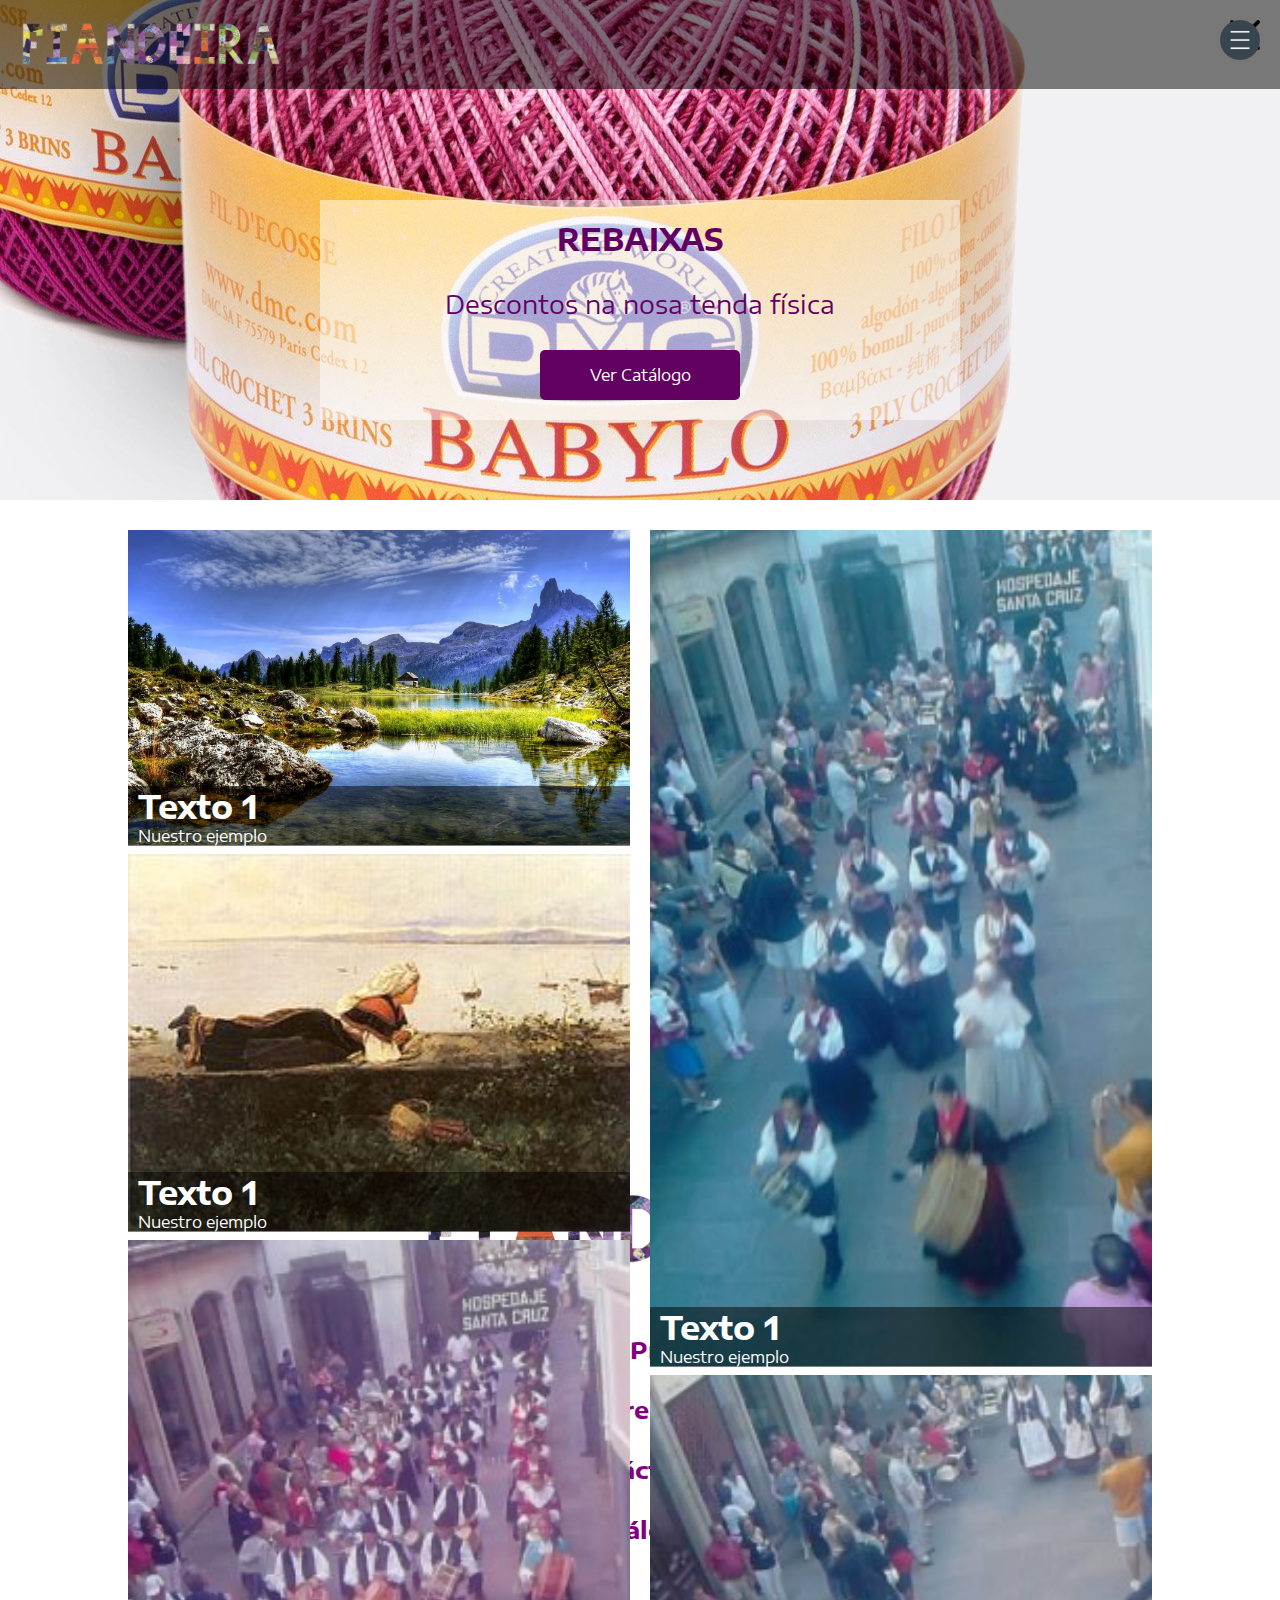
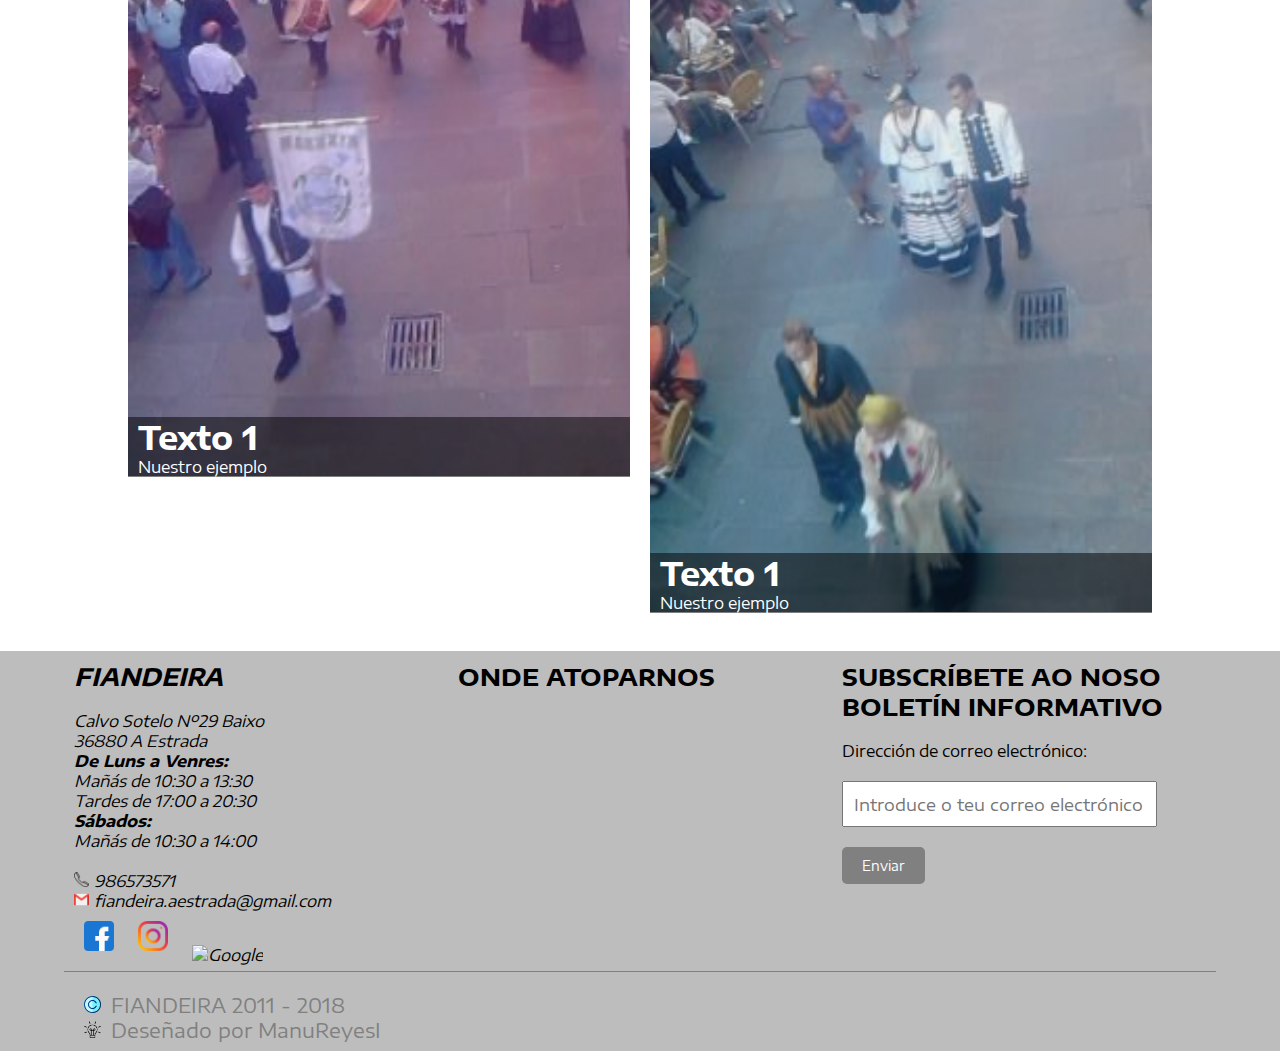
==== index.html @ 661e5580 "Pagina Index Perfecta" ====
<!DOCTYPE html>
<html lang="es">
<html>

	<head>

	 	<!-- Meta -->
		<meta name="viewport" content="width=device-width, initial-scale=1, maximum-scale=1">
		<meta http-equiv="Content-Type" content="text/html; charset=UTF-8"/>
		<meta http-equiv="Content-Language" content="es"/>
		<meta name="Distribution" content="global">
		<meta name="Keywords" content="fiandeira, a estrada, fiandeira a estrada, tenda, merceria, venta, merceria a estrada">
		<meta name="Author" content="mri, manureyesi">
		<meta name="Robots" content="index">

		<!-- Title -->
		<title>Fiandeira</title>

		<!-- Icon -->
		<link rel="icon" type="image/png" href="img/favicon/favicon.png">

		<!-- CSS -->
		<link rel="stylesheet" type="text/css" href="css/index_style.css">
		<link rel="stylesheet" type="text/css" href="css/menu_style.css">
		<link rel="stylesheet" type="text/css" href="css/footer_style.css">

		<!-- JS -->
		<script src="https://ajax.googleapis.com/ajax/libs/jquery/1.6.3/jquery.min.js"></script>
		<script type="text/javascript" src="js/menu.js"></script>


	</head>
	<body>

		<div id="contenedor">

			<header>

				<div id="menu">

					<a href="#main" title="Página Principal"><img src="img/logos/logo_fiandeira.png" class="logo"  title="Logo Fiandeira" alt="Fiandeira"></a>

					<img src="img/ico/002-menu.png" id="bars_menu" title="Abrir Menu" alt="Menu">

				</div>

			</header>

			<main id="main">

				<div id="slider">

					<div id="info_tenda">

						<h2>REBAIXAS</h2>
						<p>Descontos na nosa tenda física</p>
						<span><a href="catalogo.html" title="Ir a Catalogo">Ver Catálogo</a></span>

					</div>

				</div>

				<div id="muestra">

					<div class="flex">

						<div class="ejemplos">

							<img src="img/ejemplos/p6.jpg" alt="Ejemplo prenda 1" title="Prenda1">

							<div class="texto">
									<h1>Texto 1</h1>
									<p>Nuestro ejemplo</p>
							</div>

						</div>

						<div class="ejemplos">

							<img src="img/ejemplos/p2.jpg" alt="Ejemplo prenda 2" title="Prenda2">

							<div class="texto">
									<h1>Texto 1</h1>
									<p>Nuestro ejemplo</p>
							</div>

						</div>

						<div class="ejemplos">

							<img src="img/ejemplos/p3.jpg" alt="Ejemplo prenda 3" title="Prenda3">

							<div class="texto">
									<h1>Texto 1</h1>
									<p>Nuestro ejemplo</p>
							</div>

						</div>

					</div>

					<div class="flex">

						<div class="ejemplos">

							<img src="img/ejemplos/p4.jpg" alt="Ejemplo prenda 4" title="Prenda4">

							<div class="texto">
									<h1>Texto 1</h1>
									<p>Nuestro ejemplo</p>
							</div>

						</div>

						<div class="ejemplos">

							<img src="img/ejemplos/p5.jpg" alt="Ejemplo prenda 5" title="Prenda5">

							<div class="texto">
									<h1>Texto 1</h1>
									<p>Nuestro ejemplo</p>
							</div>

						</div>

					</div>

					<div class="flex">

						<div class="ejemplos">

							<img src="img/ejemplos/p6.jpg" alt="Ejemplo prenda 1" title="Prenda1">

							<div class="texto">
									<h1>Texto 1</h1>
									<p>Nuestro ejemplo</p>
							</div>

						</div>

						<div class="ejemplos">

							<img src="img/ejemplos/p2.jpg" alt="Ejemplo prenda 2" title="Prenda2">

							<div class="texto">
									<h1>Texto 1</h1>
									<p>Nuestro ejemplo</p>
							</div>

						</div>

						<div class="ejemplos">

							<img src="img/ejemplos/p3.jpg" alt="Ejemplo prenda 3" title="Prenda3">

							<div class="texto">
									<h1>Texto 1</h1>
									<p>Nuestro ejemplo</p>
							</div>

						</div>

					</div>

				</div>


			</main>

			<footer>

				<address id="informacion">

					<h2>FIANDEIRA</h2>
					<p>Calvo Sotelo Nº29 Baixo</p>
					<p>36880 A Estrada</p>
					<p class="negrita">De Luns a Venres:</p>
					<p>Mañás de 10:30 a 13:30</p>
					<p>Tardes de 17:00 a 20:30</p>
					<p class="negrita">Sábados:</p>
					<p>Mañás de 10:30 a 14:00</p>
					<br>
					<span><p class="tel"><img src="img/ico/001-phone-call.png" alt="Telefono" title="Icono Telefono"><a href="tel:986573571" title="Número de Telefono">986573571</a></p></span>
					<span><img src="img/ico/gmail.png" alt="Gmail" title="Icono Gmail"><a class="email" href="mailto:fiandeira.aestrada@gmail.com" title="Correo Fiandeira">fiandeira.aestrada@gmail.com</a></span><br>
					<span><a class="facebook" href="https://www.facebook.com/fiandeira.aestrada" title="Fiandeira en Facebook" target="_blank"><img src="img/ico/facebook.png" alt="Facebook"></a></span>
					<span><a class="instagram" href="#" title="Fiandeira en Instagram" target="_blank"><img src="img/ico/instagram.png" alt="Instagram"></a></span>
					<span><a class="google" href="https://plus.google.com/101238279539845660240" title="Fiandeira en Google" target="_blank"><img src="img/ico/Google.png" alt="Google"></a></span>

				</address>

				<div id="estamos">

					<h2>ONDE ATOPARNOS</h2>

					<nav>

						<iframe title="Mapa FIANDEIRA" src="https://www.google.com/maps/embed?pb=!1m18!1m12!1m3!1d2932.651096567478!2d-8.490637384288991!3d42.689932522197545!2m3!1f0!2f0!3f0!3m2!1i1024!2i768!4f13.1!3m3!1m2!1s0xd2f081ea222084d%3A0xf1bd3b9552ac5d0f!2sFIANDEIRA!5e0!3m2!1sgl!2ses!4v1517560617683" width="100%" height="200px" frameborder="0" style="border:0" allowfullscreen></iframe>

					</nav>

				</div>

				<div id="newsletter">

					<h2>SUBSCRÍBETE AO NOSO BOLETÍN INFORMATIVO</h2>

					<form method="POST" action="php/newsleter.php">

						<label for="email">Dirección de correo electrónico:</label><br>
						<input type="email" name="email" id="email" placeholder="Introduce o teu correo electrónico" required="required"><br>

						<button type="submit" name="enviar">Enviar</button>

					</form>

				</div>

				<span id="copy">
					<img src="img/ico/copyright.png" alt="Copyright"><a href="http://www.fiandeira.es">FIANDEIRA 2011 - 2018</a><br />
					<img src="img/ico/idea.png" alt="Idea"><a>Deseñado por ManuReyesI</a>
				</span>

			</footer>

		</div>

		<div id="menu_oculto">

			<img  id="cerrar_menu" src="img/ico/close.png" title="Cerrar Menu" alt="Cerrar">

			<h1><a href="index.html" title="Volver"><img src="img/logos/logo_fiandeira.png" title="Logo Fiandeira" alt="Fiandeira"></a></h1>

			<h2><a href="index.html" title="Páxina Principal da Web">Páxina Principal</a></h2>
			<h2><a href="sobre_nos.html" title="Páxina Sobre Nós">Sobre Nós</a></h2>
			<h2><a href="contacto.html" title="Páxina Contáctanos">Contáctanos</a></h2>
			<h2><a href="catalogo.html" title="Páxina Catálogo">Catálogo</a></h2>

		</div>

	</body>
</html>
---- css/index_style.css ----
#contenedor_oculto{
	display: none;
}
#contenedor{
	width: 100%;
	height: 100%;
}
div#slider{
	background-image: url(../img/fondos/fondo_index_hilos.png);
	background-repeat: no-repeat;
	background-position: left center;
	height: 500px;
	width: 100%;
}
main{
	width: 100%;
	background-color: white;
}

/************ banner *****************/

div#info_tenda{
	padding: 20px;
	text-align: center;
	z-index: 50;
	position: relative;
	display: block;
	width: 600px;
	margin: auto auto;
	top: 40%;
	background: rgba(255,255,255,0.5);
}

div#info_tenda h2{
	font-size: 30px;
	padding-bottom: 30px;
	color: #620062;
	font-weight: bold;
}
div#info_tenda p{
	font-size: 25px;
	color: #620062;
}
div#info_tenda span{
	margin: 0 auto;
	margin-top: 30px;
	background-color: #620062;
	border-radius: 5px;
	display: block;
	width: 200px;
	height: 50px;
}
div#info_tenda span:hover{
	transform: scale(1.2,1.2) rotate(7deg);
	-moz-transform: scale(1.2,1.2) rotate(7deg);
	-webkit-transform: scale(1.2,1.2) rotate(7deg);
	-o-transform: scale(1.2,1.2) rotate(7deg);
	transition: all 1s;

}
div#info_tenda span a{
	padding-top: 15px;
	color: white;
	text-decoration: none;
	display: block;
	width: 100%;
	height: 100%;
}

@media screen and (max-width: 700px){

	div#info_tenda{
		width: 80%;
		top: 20%;
	}

}

/* Muestra */
div#muestra{
	width: 80%;
	margin: 30px auto;
}
/* Ejemplos */
div.ejemplos{
	width: 100%;
	height: auto;
	position: relative;
	margin-bottom: 5px;
}
div.ejemplos img{
	width: 100%;
}
div.ejemplos img:hover{
    filter: grayscale(100%);
	-webkit-filter: grayscale(100%);
}

/* Texto */
div.ejemplos div.texto{
	background-color: rgba(0,0,0,.5);
	color: white;
	width: 100%;
	position: absolute;
	bottom: 3px;
}
div.ejemplos div.texto h1{
	margin-left: 10px;
}
div.ejemplos div.texto p{
	margin-left: 10px;
}
/* Ocultar flex */
div#muestra .flex:nth-child(3){
	display: none;
}
/* Muestras en grid */
@media screen and (min-width: 800px){

	div#muestra{
		padding: 0;
		display: flex;
		flex-wrap: wrap;
		align-self: stretch;
	}
	div#muestra .flex{
		display: flex;
		flex-direction: column;
		width: 49%;
		align-self: stretch;
	}
	div#muestra .flex:nth-child(1){
		margin-right: 2%;
	}

}
@media screen and (min-width: 1300px){

	div#muestra .flex:nth-child(3){
		display: block;
	}
	div#muestra .flex{
		width: 32%;
	}
	div#muestra .flex:nth-child(1), div#muestra .flex:nth-child(2){
		margin-right: 1%;
	}
}
---- css/menu_style.css ----
@import url('https://fonts.googleapis.com/css?family=Encode+Sans+Expanded');

*{
	margin: 0;
	padding: 0;
	font-family: 'Encode Sans Expanded', sans-serif;
}
html{
	width: 100%;
	height: 100%;
}
body{
	width: 100%;
	height: 100%;
}
#contenedor{
	width: 100%;
	height: 100%;
}
header{
	width: 100%;
}
#menu img{
	width: 300px;
}

/* Menu Index */
#menu{
	background: rgba(0,0,0,0.5);
	width: 100%;
	position: fixed;
	z-index: 100;

}
#menu img#bars_menu{
	width: 40px;
	float: right;
	margin: 20px 20px 0 0;
	margin-bottom: 10px;
}
img#bars_menu:hover{
	-webkit-transform: rotateX(27deg);
	transform: rotateX(27deg);
	-webkit-animation: one 2s infinite;
	animation: one 2s infinite;
	-webkit-animation-direction: alternate;
	animation-direction: alternate;
}
img.logo{
	animation-name: deslizaFoto;
	animation-duration: 2s;
}

@keyframes deslizaFoto {
  0% {
    width: 0%;
  }

  100% {
    width: 300px;
  }
}

/****************** Menu En otra página **************/
/* Menu oculto */
#menu_oculto{
	display: none;
}
/* Ver menu */
#ver_menu{
	background-color: white;
	text-align: center;
	display: flex;
	justify-content: center;
	align-content: center;
	flex-direction: column;
	height: 100%;
}
#ver_menu img{
	width: 500px;
}
#ver_menu a{
	text-decoration: none;
	color: purple;
}
#ver_menu a:hover{
	color: grey;
}
#ver_menu h2{
	margin-top: 30px;
}
img#cerrar_menu{
	position: absolute;
	top: 20px;
	right: 20px;
	width: 30px;
}

img#cerrar_menu:hover{
	-webkit-transform: rotateX(40deg);
	transform: rotateX(40deg);
	-webkit-animation: one 2s infinite;
	animation: one 2s infinite;
	-webkit-animation-direction: alternate;
	animation-direction: alternate;
}

@media screen and (max-width: 600px){

	#ver_menu img{
		width: 70%;
	}
	img#cerrar_menu{
		position: absolute;
		top: 20px;
		right: 20px;
		width: 30px;
	}
	#menu img.logo{
		padding-top: 10px;
		width: 200px;
	}
	@keyframes deslizaFoto {
	  0% {
	    width: 0%;
	  }

	  100% {
	    width: 200px;
	  }
	}

}
---- css/footer_style.css ----
/* FOOTER */
footer{
	padding: 0 5% 0 5%;
	width: 90%;
	display: grid;
	grid-template-columns: 1fr 1fr 1fr;
	grid-template-rows: 320px 80px;
	background-color: #BDBDBD;
}
footer h2{
	padding-bottom: 20px;
}
address#informacion{
	grid-column-start: 1;
	grid-column-end: 2;
	grid-row-start: 1;
	grid-row-end: 2;
	margin: 10px;
}
address#informacion a{
	color: black;
	text-decoration: none;
}
address#informacion .negrita{
	font-weight: bold;
}
/* icos */
address#informacion img{
	width: 15px;
	padding-right: 5px;
}
address#informacion a img{
	width: 30px;
	padding: 10px;
}
div#estamos{
	grid-column-start: 2;
	grid-column-end: 3;
	grid-row-start: 1;
	grid-row-end: 2;
	margin: 10px;
}
div#newsletter{
	grid-column-start: 3;
	grid-column-end: 4;
	grid-row-start: 1;
	grid-row-end: 2;
	margin: 10px;
}
/* Copy */
span#copy{
	height: 25px;
	padding: 20px 0 20px 20px;
	border-top: 1px solid grey;
	grid-column-start: 1;
	grid-column-end: 4;
	grid-row-start: 2;
	grid-row-end: 3;
}
span#copy a{
	color: grey;
	text-decoration: none;
	font-size: 20px;
	width: 100px;
}
span#copy img{
	padding-right: 10px;
	width: 17px;
}


/* newsletter */
div#newsletter form button{
	margin-top: 20px;
	color: white;
	border-radius: 5px;
	background-color: grey;
	border: 0;
	padding: 10px 20px;
}
div#newsletter form input{
	margin-top: 20px;
	padding: 10px;
	font-size: 17px;
	width: 80%;
}


@media screen and (max-width: 1000px){

	footer{
		display: grid;
		grid-template-columns: 1fr;
		grid-template-rows: 300px 300px 150px 200px;
		padding-bottom: 20px;
	}

	address#informacion{
		grid-column-start: 1;
		grid-column-end: 2;
		grid-row-start: 1;
		grid-row-end: 2;
	}
	div#estamos{
		grid-column-start: 1;
		grid-column-end: 2;
		grid-row-start: 2;
		grid-row-end: 3;
	}
	div#newsletter{
		grid-column-start: 1;
		grid-column-end: 2;
		grid-row-start: 3;
		grid-row-end: 4;
	}
	span#copy{
		grid-column-start: 1;
		grid-column-end: 2;
		grid-row-start: 5;
		grid-row-end: 6;
	}

}
@media screen and (max-width: 350px){
	span#copy a{
		font-size: 15px;
	}
	address#informacion span a{
		font-size: 15px;
	}

}
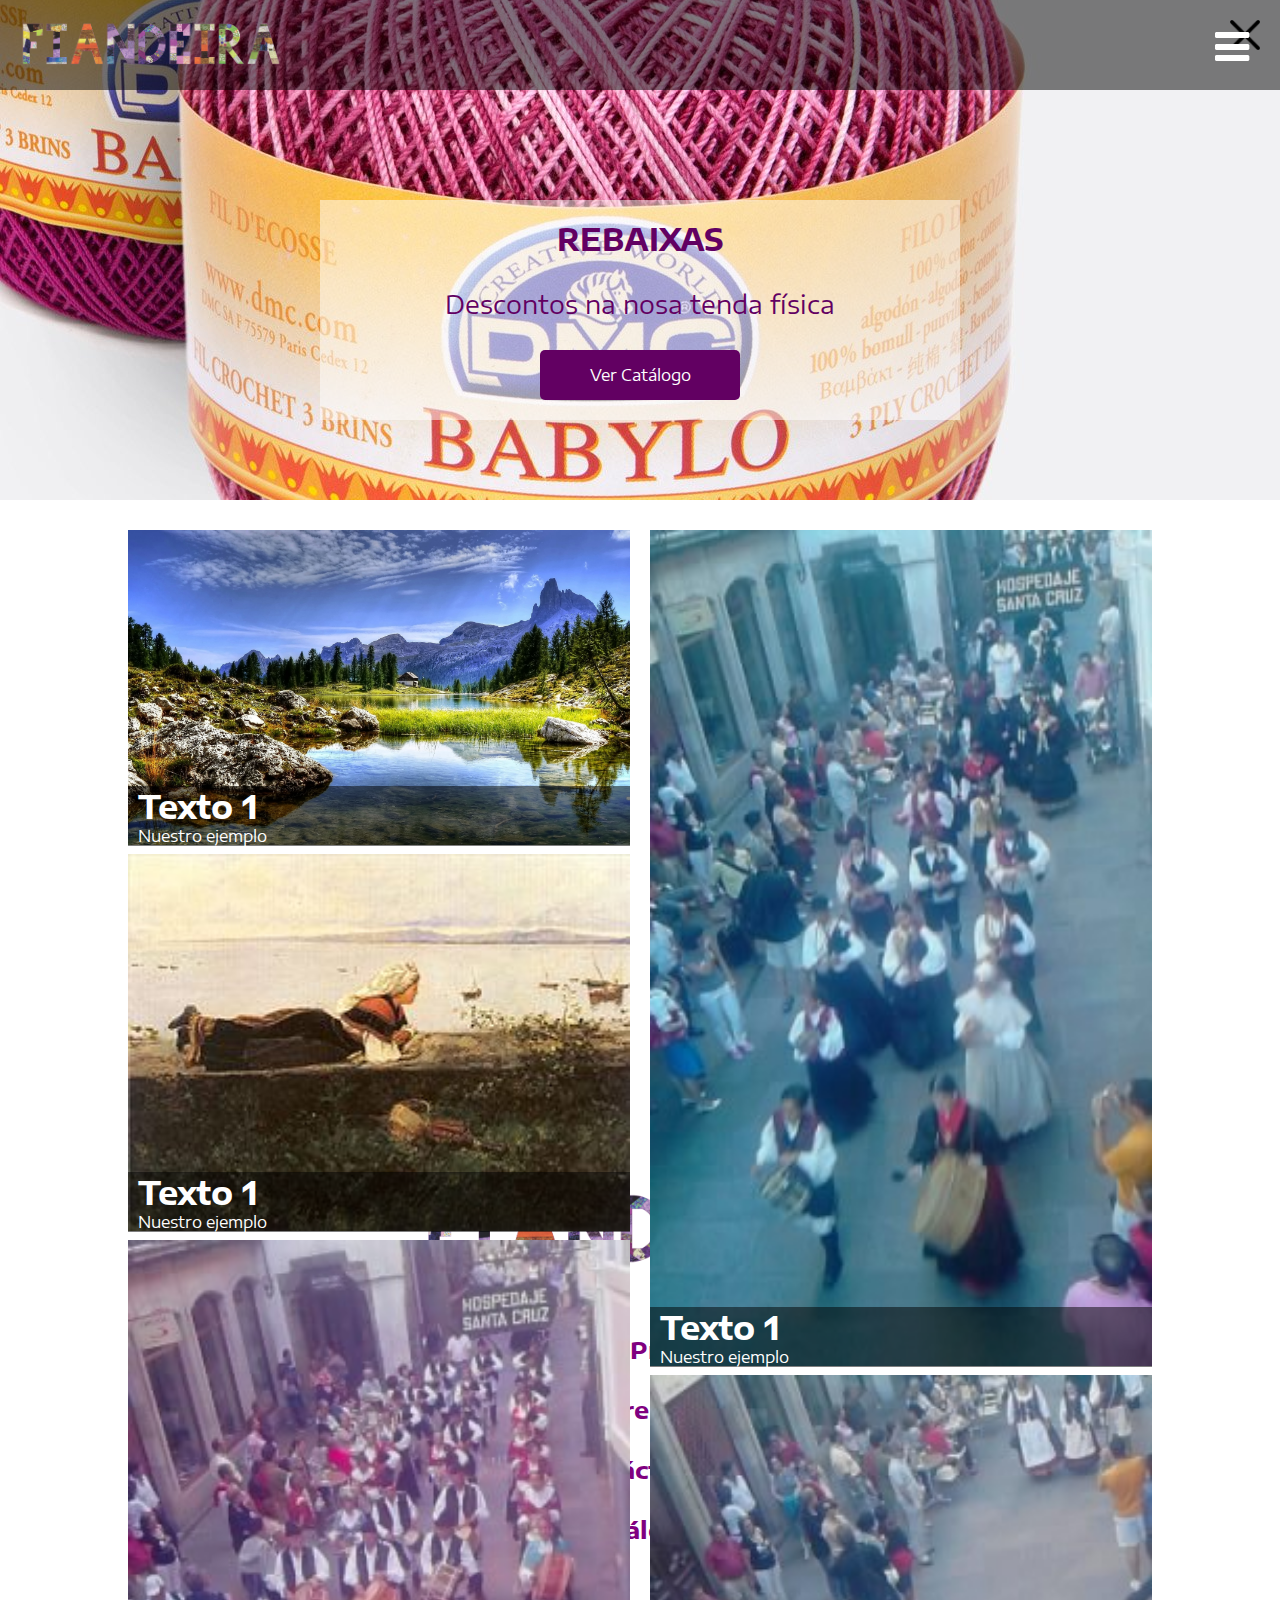
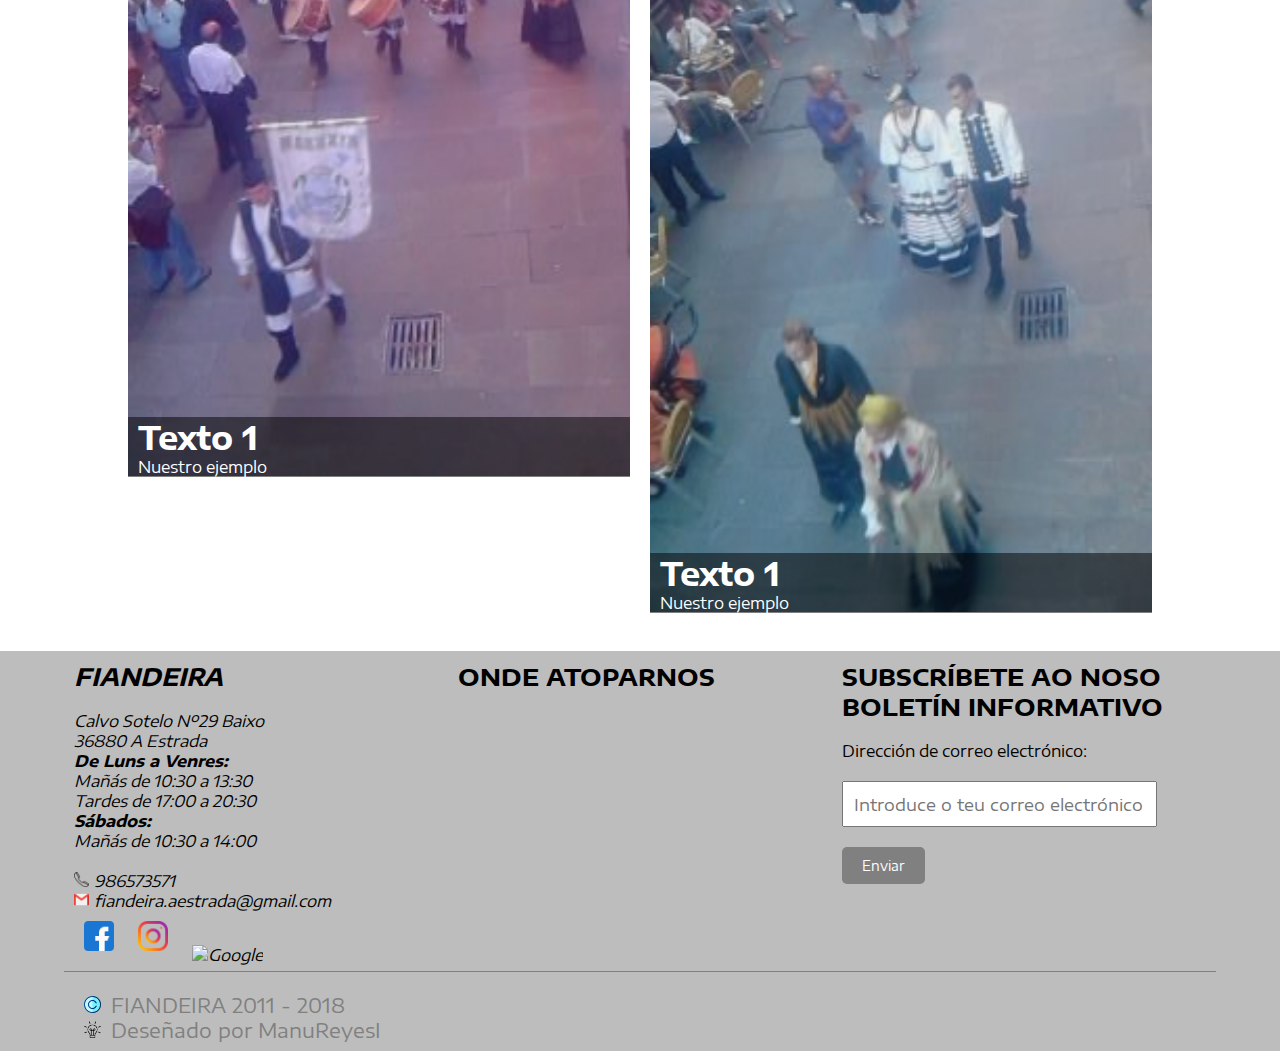
==== commit ff116791: "Menu Completo" ====
--- a/index.html
+++ b/index.html
@@ -21,6 +21,7 @@
 
 		<!-- CSS -->
 		<link rel="stylesheet" type="text/css" href="css/index_style.css">
+		<link rel="stylesheet" type="text/css" href="css/fontello.css">
 		<link rel="stylesheet" type="text/css" href="css/menu_style.css">
 		<link rel="stylesheet" type="text/css" href="css/footer_style.css">
 
@@ -40,7 +41,7 @@
 
 					<a href="#main" title="Página Principal"><img src="img/logos/logo_fiandeira.png" class="logo"  title="Logo Fiandeira" alt="Fiandeira"></a>
 
-					<img src="img/ico/002-menu.png" id="bars_menu" title="Abrir Menu" alt="Menu">
+					<span class="icon-menu" id="bars_menu"></span>
 
 				</div>
 
--- a/css/index_style.css
+++ b/css/index_style.css
@@ -51,10 +51,10 @@
 	height: 50px;
 }
 div#info_tenda span:hover{
-	transform: scale(1.2,1.2) rotate(7deg);
-	-moz-transform: scale(1.2,1.2) rotate(7deg);
-	-webkit-transform: scale(1.2,1.2) rotate(7deg);
-	-o-transform: scale(1.2,1.2) rotate(7deg);
+	transform: scale(1.2,1.2) rotate(-5deg);
+	-moz-transform: scale(1.2,1.2) rotate(-5deg);
+	-webkit-transform: scale(1.2,1.2) rotate(-5deg);
+	-o-transform: scale(1.2,1.2) rotate(-5deg);
 	transition: all 1s;
 
 }
--- a/css/fontello.css
+++ b/css/fontello.css
@@ -0,0 +1,59 @@
+@font-face {
+  font-family: 'fontello';
+  src: url('../font/fontello.eot?25047639');
+  src: url('../font/fontello.eot?25047639#iefix') format('embedded-opentype'),
+       url('../font/fontello.woff2?25047639') format('woff2'),
+       url('../font/fontello.woff?25047639') format('woff'),
+       url('../font/fontello.ttf?25047639') format('truetype'),
+       url('../font/fontello.svg?25047639#fontello') format('svg');
+  font-weight: normal;
+  font-style: normal;
+}
+/* Chrome hack: SVG is rendered more smooth in Windozze. 100% magic, uncomment if you need it. */
+/* Note, that will break hinting! In other OS-es font will be not as sharp as it could be */
+/*
+@media screen and (-webkit-min-device-pixel-ratio:0) {
+  @font-face {
+    font-family: 'fontello';
+    src: url('../font/fontello.svg?25047639#fontello') format('svg');
+  }
+}
+*/
+ 
+ [class^="icon-"]:before, [class*=" icon-"]:before {
+  font-family: "fontello";
+  font-style: normal;
+  font-weight: normal;
+  speak: none;
+ 
+  display: inline-block;
+  text-decoration: inherit;
+  width: 1em;
+  margin-right: .2em;
+  text-align: center;
+  /* opacity: .8; */
+ 
+  /* For safety - reset parent styles, that can break glyph codes*/
+  font-variant: normal;
+  text-transform: none;
+ 
+  /* fix buttons height, for twitter bootstrap */
+  line-height: 1em;
+ 
+  /* Animation center compensation - margins should be symmetric */
+  /* remove if not needed */
+  margin-left: .2em;
+ 
+  /* you can be more comfortable with increased icons size */
+  /* font-size: 120%; */
+ 
+  /* Font smoothing. That was taken from TWBS */
+  -webkit-font-smoothing: antialiased;
+  -moz-osx-font-smoothing: grayscale;
+ 
+  /* Uncomment for 3D effect */
+  /* text-shadow: 1px 1px 1px rgba(127, 127, 127, 0.3); */
+}
+ 
+.icon-down-open:before { content: '\e800'; } /* '' */
+.icon-menu:before { content: '\f0c9'; } /* '' */--- a/css/menu_style.css
+++ b/css/menu_style.css
@@ -30,15 +30,17 @@
 	width: 100%;
 	position: fixed;
 	z-index: 100;
-
+	height: 90px;
 }
-#menu img#bars_menu{
-	width: 40px;
+#menu #bars_menu{
 	float: right;
+	font-size: 40px;
+    cursor: pointer;
 	margin: 20px 20px 0 0;
 	margin-bottom: 10px;
+	color: white;
 }
-img#bars_menu:hover{
+#bars_menu:hover{
 	-webkit-transform: rotateX(27deg);
 	transform: rotateX(27deg);
 	-webkit-animation: one 2s infinite;
@@ -91,9 +93,12 @@
 }
 img#cerrar_menu{
 	position: absolute;
-	top: 20px;
-	right: 20px;
+	top: 0;
+	right: 0;
 	width: 30px;
+	cursor: pointer;
+	margin: 20px 20px 0 0;
+	margin-bottom: 10px;
 }
 
 img#cerrar_menu:hover{
--- a/css/footer_style.css
+++ b/css/footer_style.css
@@ -121,12 +121,12 @@
 	}
 
 }
-@media screen and (max-width: 350px){
+@media screen and (max-width: 370px){
 	span#copy a{
 		font-size: 15px;
 	}
 	address#informacion span a{
-		font-size: 15px;
+		font-size: 12px;
 	}
 
 }
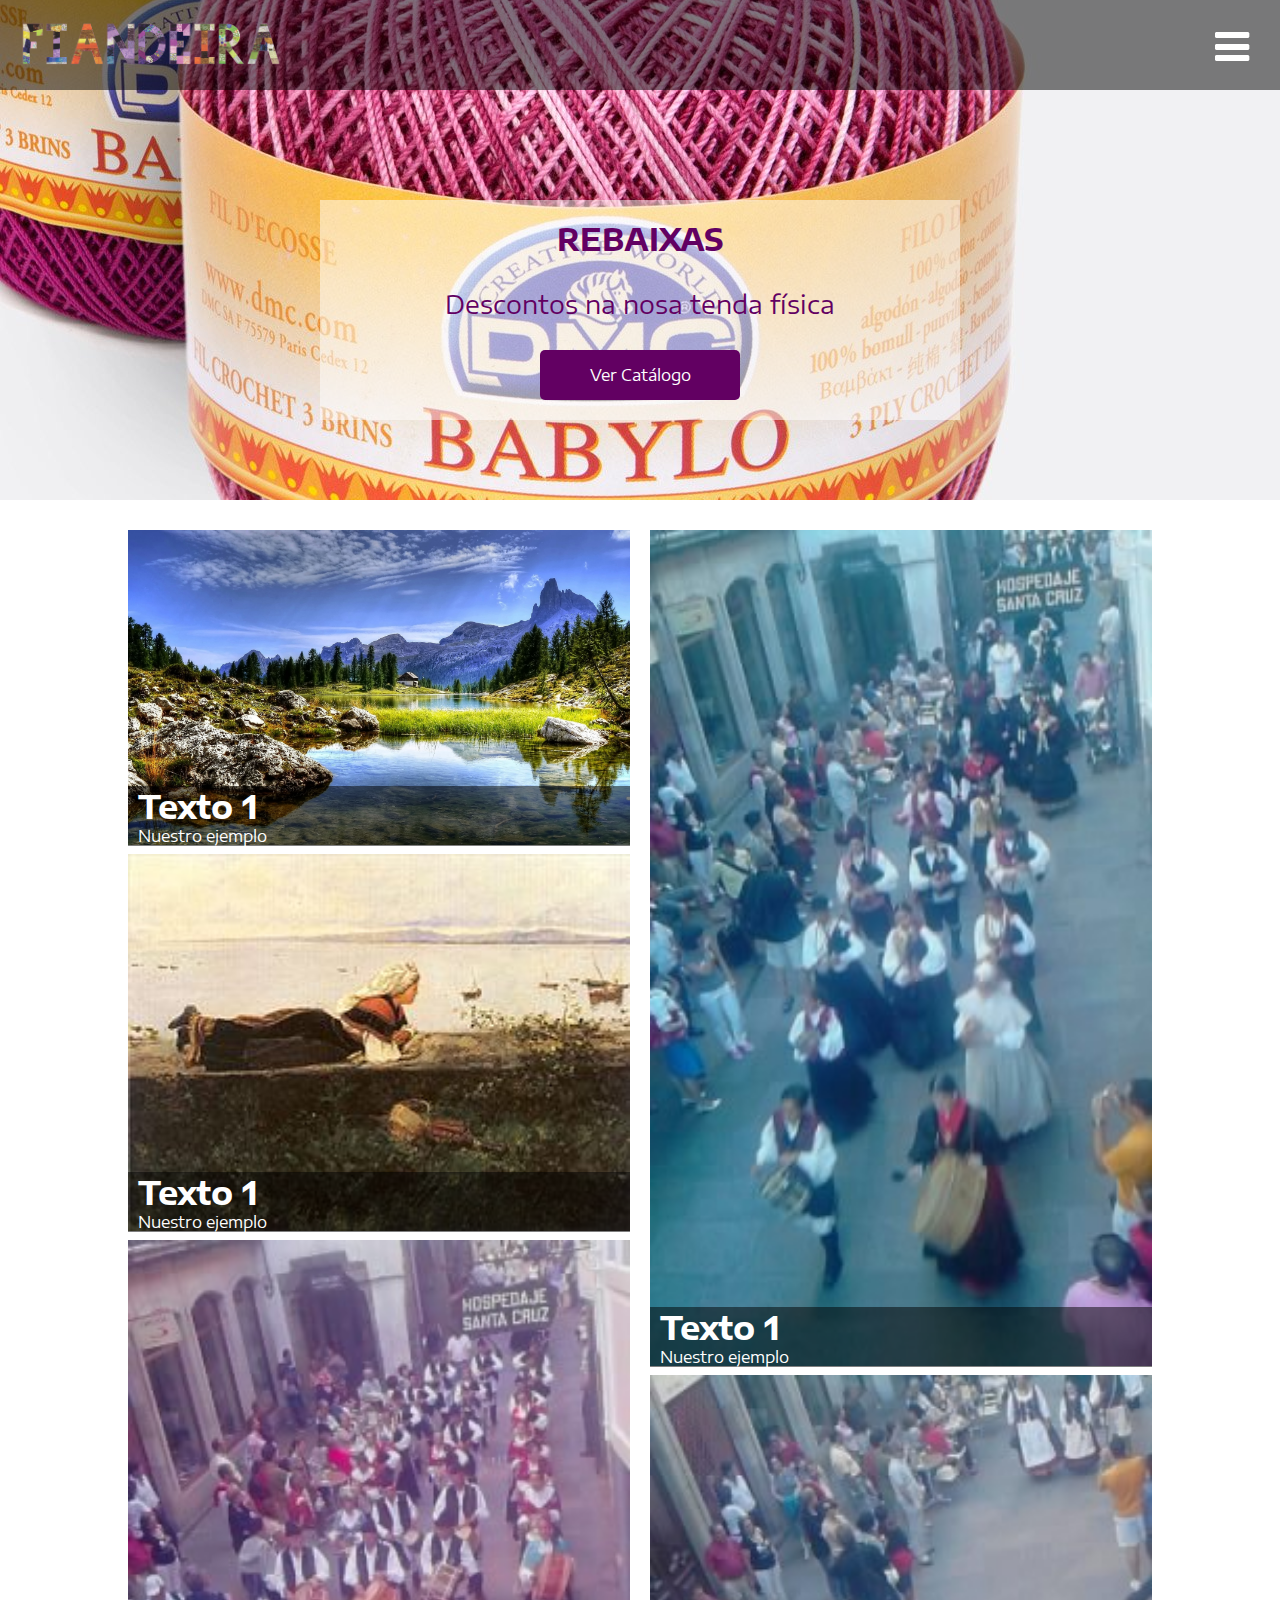
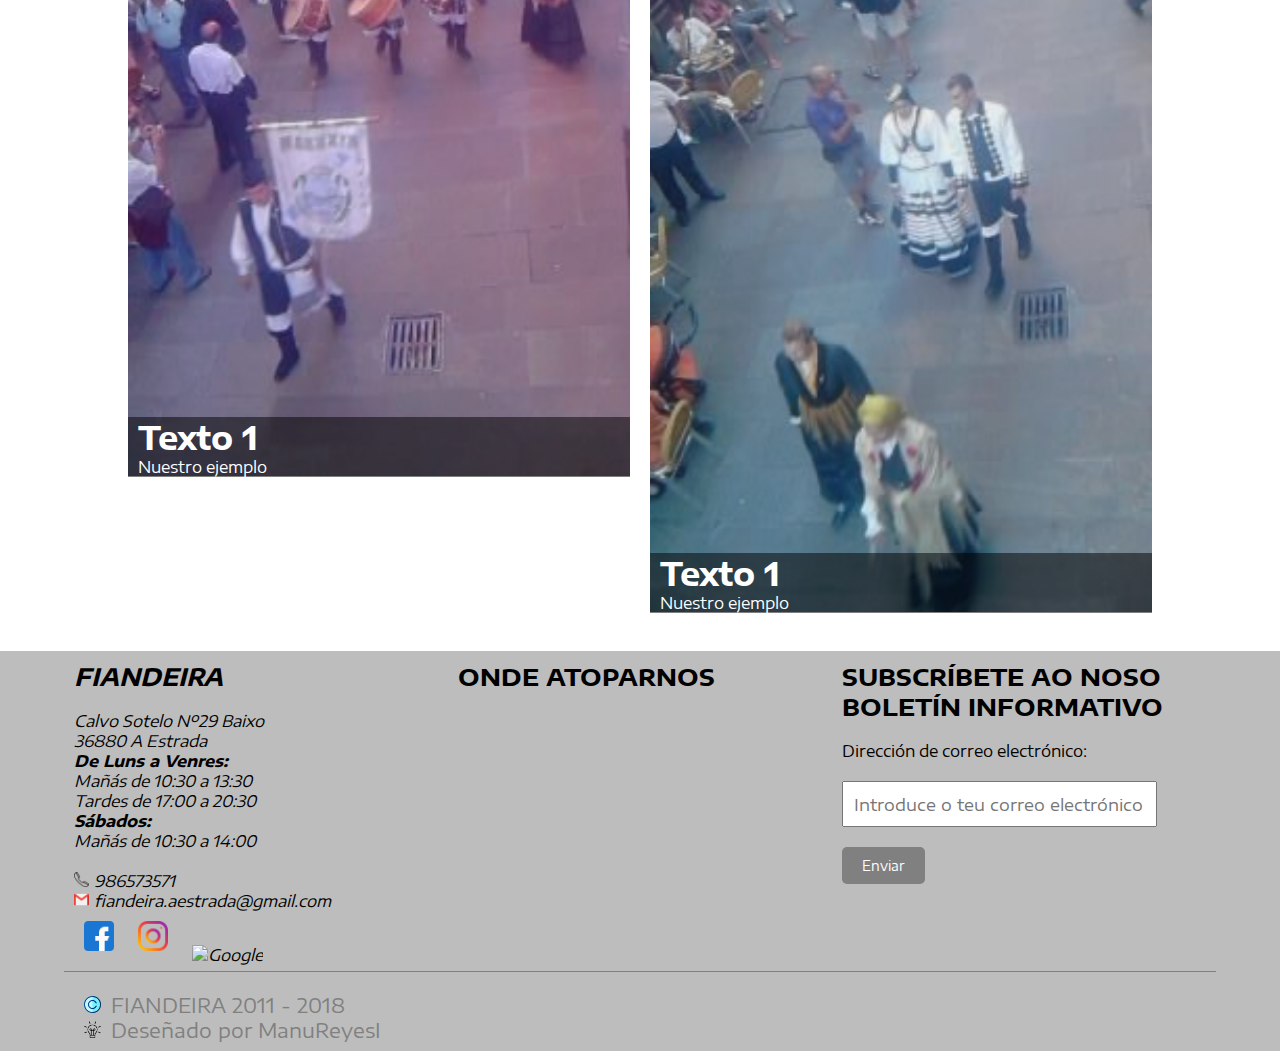
==== commit d26a6939: "Preparando Menu" ====
--- a/index.html
+++ b/index.html
@@ -26,7 +26,7 @@
 		<link rel="stylesheet" type="text/css" href="css/footer_style.css">
 
 		<!-- JS -->
-		<script src="https://ajax.googleapis.com/ajax/libs/jquery/1.6.3/jquery.min.js"></script>
+		<script type="text/javascript" src="js/jquery-3.3.1.min.js"></script>
 		<script type="text/javascript" src="js/menu.js"></script>
 
 
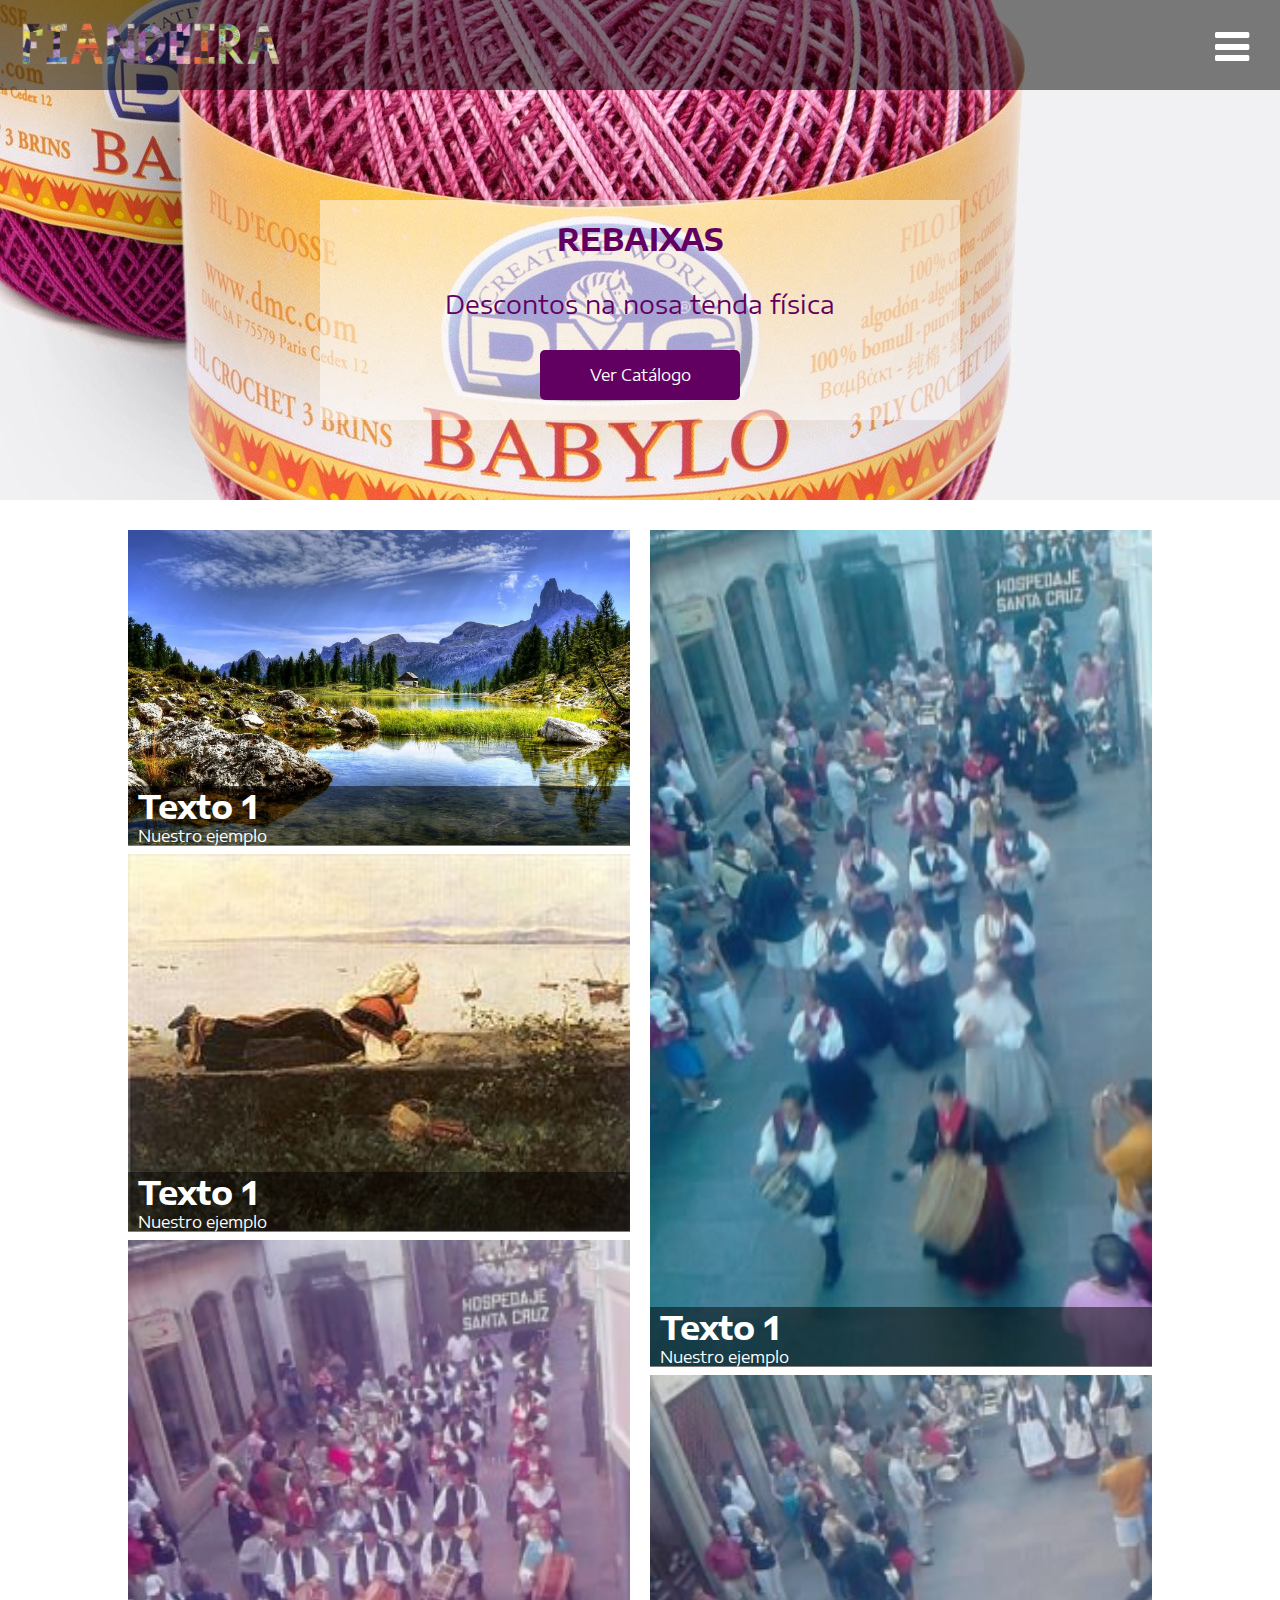
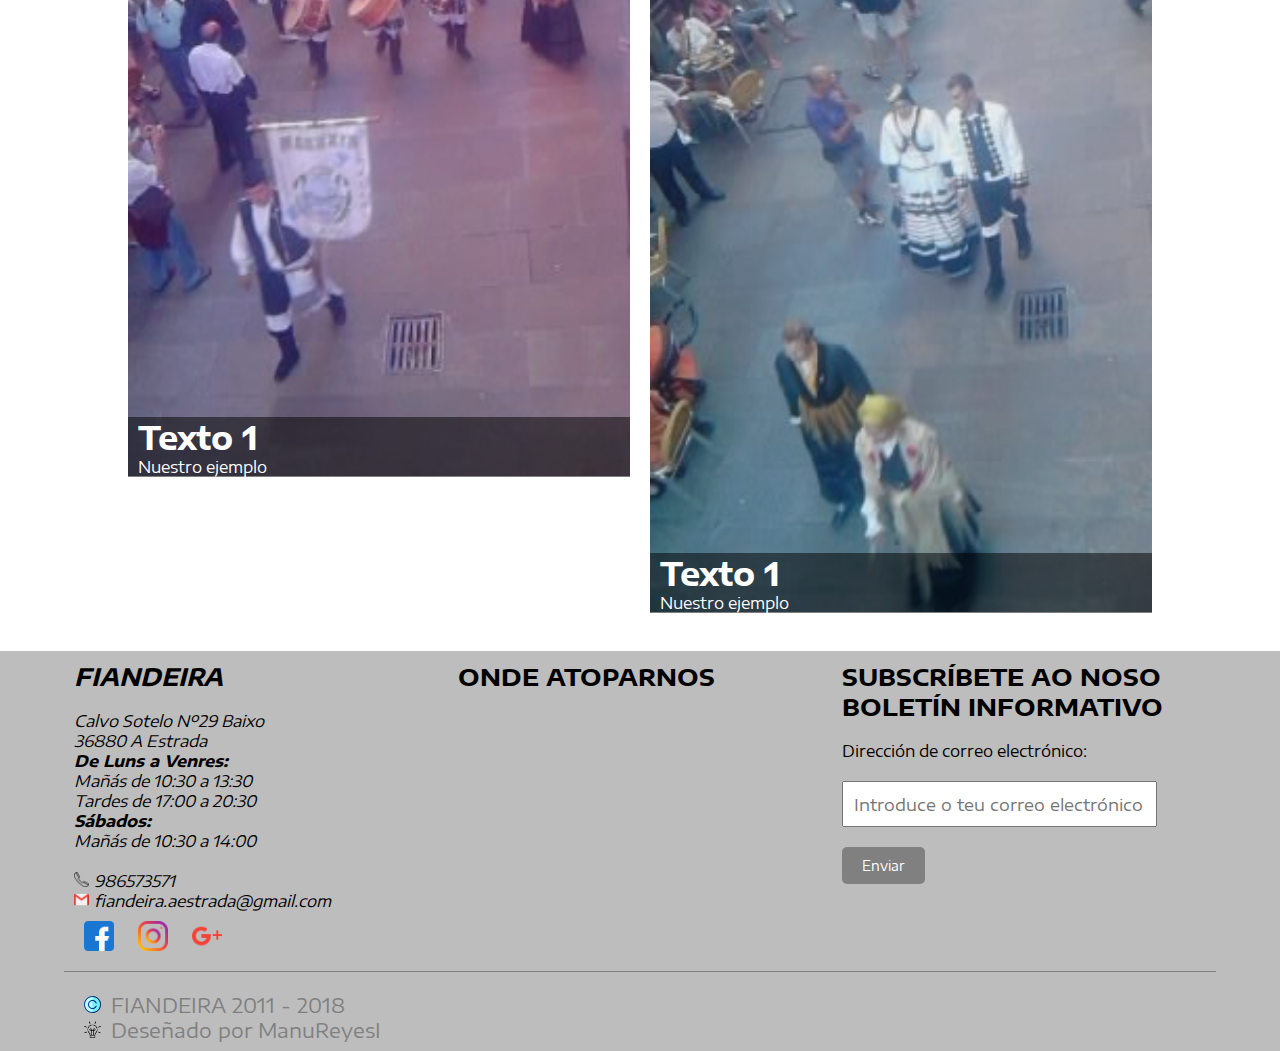
==== commit 71ce2e64: "Preparando Web Final" ====
--- a/index.html
+++ b/index.html
@@ -185,7 +185,7 @@
 					<span><img src="img/ico/gmail.png" alt="Gmail" title="Icono Gmail"><a class="email" href="mailto:fiandeira.aestrada@gmail.com" title="Correo Fiandeira">fiandeira.aestrada@gmail.com</a></span><br>
 					<span><a class="facebook" href="https://www.facebook.com/fiandeira.aestrada" title="Fiandeira en Facebook" target="_blank"><img src="img/ico/facebook.png" alt="Facebook"></a></span>
 					<span><a class="instagram" href="#" title="Fiandeira en Instagram" target="_blank"><img src="img/ico/instagram.png" alt="Instagram"></a></span>
-					<span><a class="google" href="https://plus.google.com/101238279539845660240" title="Fiandeira en Google" target="_blank"><img src="img/ico/Google.png" alt="Google"></a></span>
+					<span><a class="google" href="https://plus.google.com/101238279539845660240" title="Fiandeira en Google" target="_blank"><img src="img/ico/google.png" alt="Google"></a></span>
 
 				</address>
 
@@ -231,10 +231,12 @@
 
 			<h1><a href="index.html" title="Volver"><img src="img/logos/logo_fiandeira.png" title="Logo Fiandeira" alt="Fiandeira"></a></h1>
 
-			<h2><a href="index.html" title="Páxina Principal da Web">Páxina Principal</a></h2>
-			<h2><a href="sobre_nos.html" title="Páxina Sobre Nós">Sobre Nós</a></h2>
-			<h2><a href="contacto.html" title="Páxina Contáctanos">Contáctanos</a></h2>
-			<h2><a href="catalogo.html" title="Páxina Catálogo">Catálogo</a></h2>
+			<ul>
+				<li><a href="index.html" title="Páxina Principal da Web">Páxina Principal</a></li>
+				<li><a href="sobre_nos.html" title="Páxina Sobre Nós">Sobre Nós</a></li>
+				<li><a href="contacto.html" title="Páxina Contáctanos">Contáctanos</a></li>
+				<li><a href="catalogo.html" title="Catálogo da nosa Web">Catálogo</a></li>
+			</ul>
 
 		</div>
 
--- a/css/fontello.css
+++ b/css/fontello.css
@@ -1,11 +1,11 @@
 @font-face {
   font-family: 'fontello';
-  src: url('../font/fontello.eot?25047639');
-  src: url('../font/fontello.eot?25047639#iefix') format('embedded-opentype'),
-       url('../font/fontello.woff2?25047639') format('woff2'),
-       url('../font/fontello.woff?25047639') format('woff'),
-       url('../font/fontello.ttf?25047639') format('truetype'),
-       url('../font/fontello.svg?25047639#fontello') format('svg');
+  src: url('../font/fontello.eot?50492877');
+  src: url('../font/fontello.eot?50492877#iefix') format('embedded-opentype'),
+       url('../font/fontello.woff2?50492877') format('woff2'),
+       url('../font/fontello.woff?50492877') format('woff'),
+       url('../font/fontello.ttf?50492877') format('truetype'),
+       url('../font/fontello.svg?50492877#fontello') format('svg');
   font-weight: normal;
   font-style: normal;
 }
@@ -15,7 +15,7 @@
 @media screen and (-webkit-min-device-pixel-ratio:0) {
   @font-face {
     font-family: 'fontello';
-    src: url('../font/fontello.svg?25047639#fontello') format('svg');
+    src: url('../font/fontello.svg?50492877#fontello') format('svg');
   }
 }
 */
@@ -56,4 +56,7 @@
 }
  
 .icon-down-open:before { content: '\e800'; } /* '' */
-.icon-menu:before { content: '\f0c9'; } /* '' */+.icon-search:before { content: '\e801'; } /* '' */
+.icon-menu:before { content: '\f0c9'; } /* '' */
+.icon-angle-circled-left:before { content: '\f137'; } /* '' */
+.icon-angle-circled-right:before { content: '\f138'; } /* '' */--- a/css/menu_style.css
+++ b/css/menu_style.css
@@ -81,15 +81,17 @@
 #ver_menu img{
 	width: 500px;
 }
-#ver_menu a{
+#ver_menu li{
+	list-style: none;
+}
+#ver_menu a, #ver_menu p{
+	color: purple;
 	text-decoration: none;
-	color: purple;
+	font-size: 40px;
+	cursor: pointer;
 }
-#ver_menu a:hover{
+#ver_menu a:hover, #ver_menu p:hover{
 	color: grey;
-}
-#ver_menu h2{
-	margin-top: 30px;
 }
 img#cerrar_menu{
 	position: absolute;
@@ -122,7 +124,7 @@
 		width: 30px;
 	}
 	#menu img.logo{
-		padding-top: 10px;
+		padding-top: 20px;
 		width: 200px;
 	}
 	@keyframes deslizaFoto {
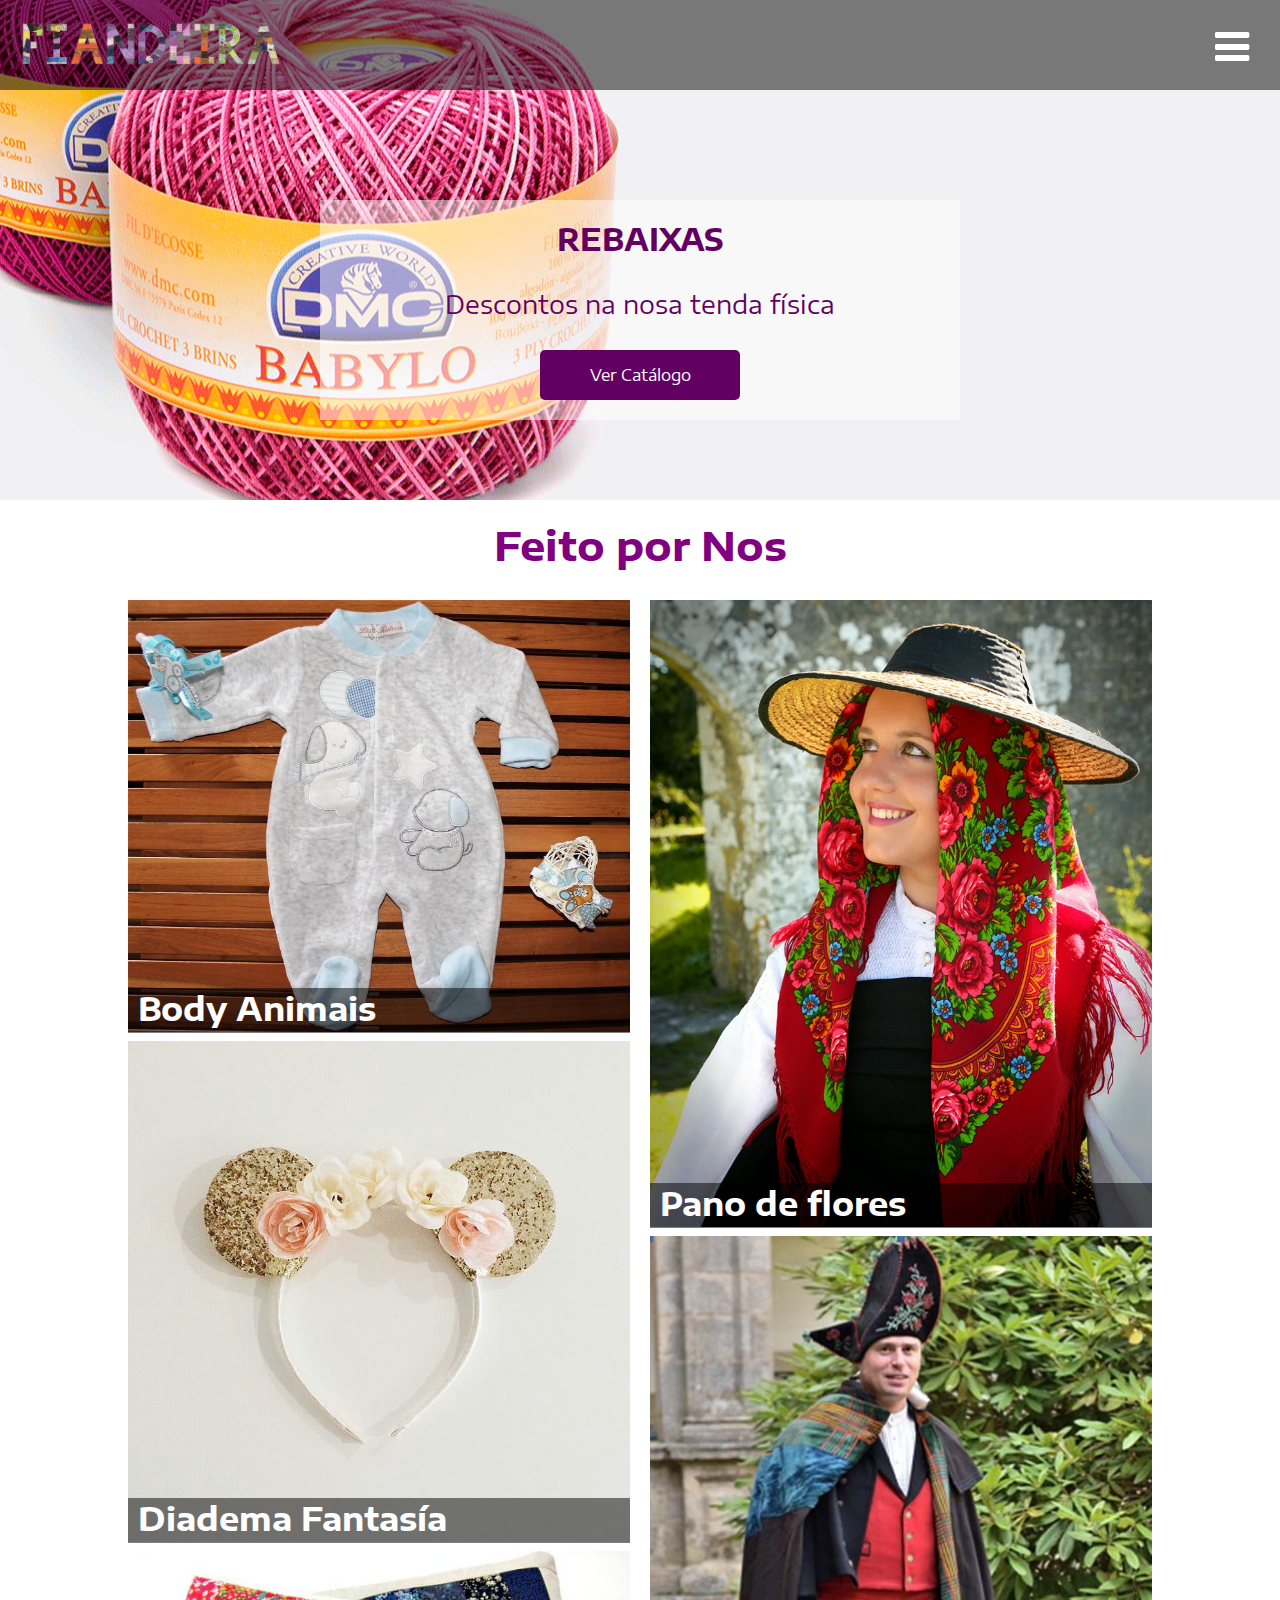
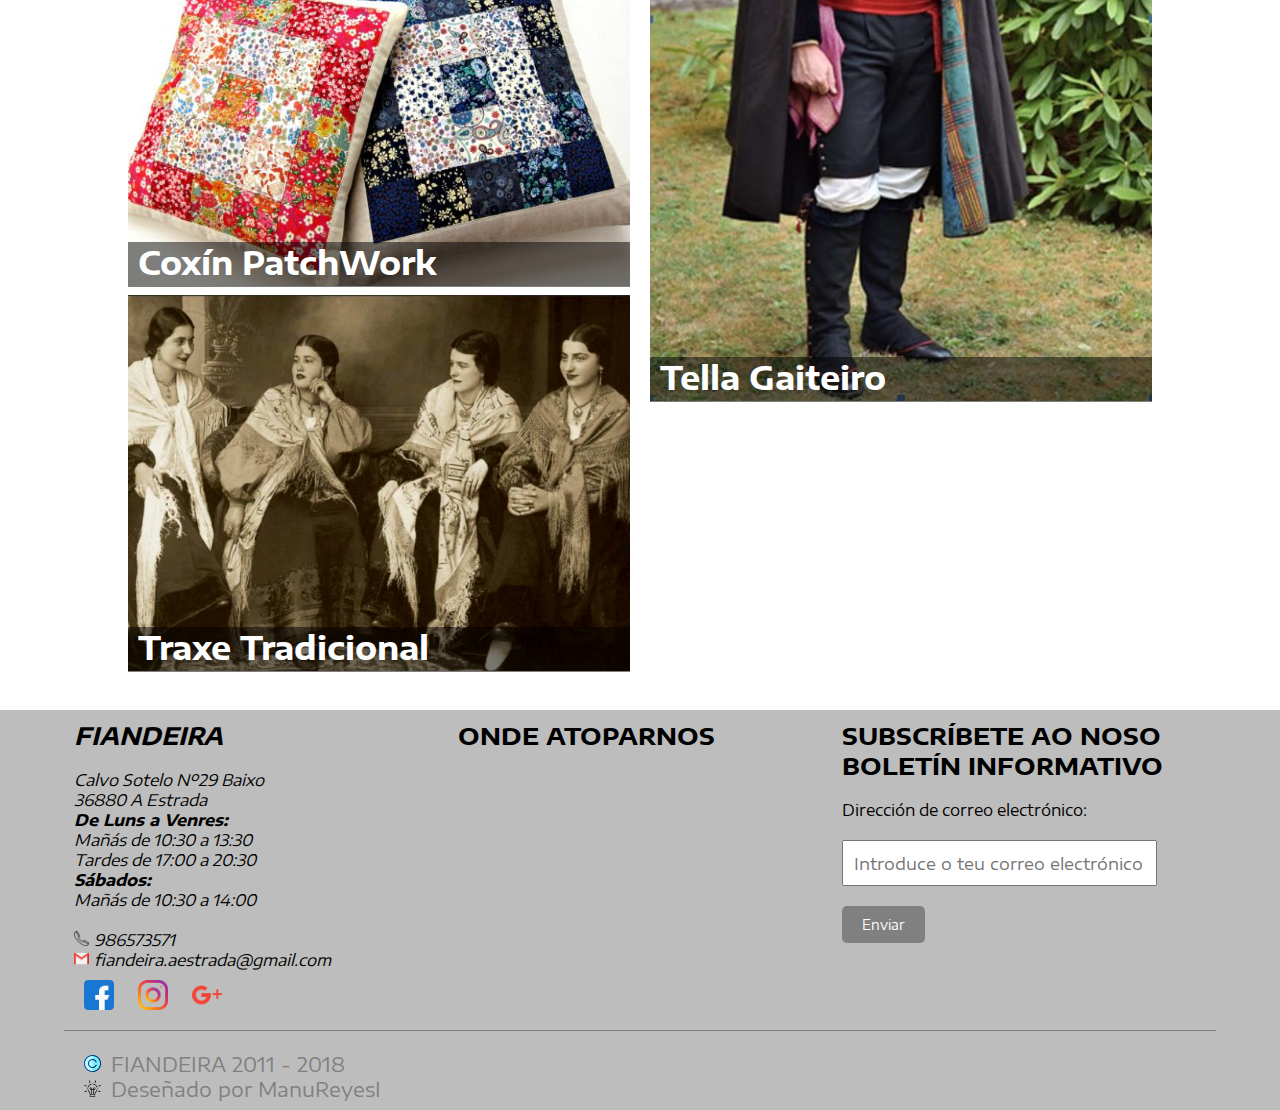
==== commit 232a5814: "Optimizando Imagenes" ====
--- a/index.html
+++ b/index.html
@@ -46,7 +46,6 @@
 				</div>
 
 			</header>
-
 			<main id="main">
 
 				<div id="slider">
@@ -61,39 +60,48 @@
 
 				</div>
 
+				<h1 class="feito">Feito por Nos</h1>
+
 				<div id="muestra">
 
 					<div class="flex">
 
 						<div class="ejemplos">
 
-							<img src="img/ejemplos/p6.jpg" alt="Ejemplo prenda 1" title="Prenda1">
-
-							<div class="texto">
-									<h1>Texto 1</h1>
-									<p>Nuestro ejemplo</p>
-							</div>
-
-						</div>
-
-						<div class="ejemplos">
-
-							<img src="img/ejemplos/p2.jpg" alt="Ejemplo prenda 2" title="Prenda2">
-
-							<div class="texto">
-									<h1>Texto 1</h1>
-									<p>Nuestro ejemplo</p>
-							</div>
-
-						</div>
-
-						<div class="ejemplos">
-
-							<img src="img/ejemplos/p3.jpg" alt="Ejemplo prenda 3" title="Prenda3">
-
-							<div class="texto">
-									<h1>Texto 1</h1>
-									<p>Nuestro ejemplo</p>
+							<img src="img/ejemplos/body_1.png" alt="Body" title="Body Animais">
+
+							<div class="texto">
+									<h1>Body Animais</h1>
+							</div>
+
+						</div>
+
+						<div class="ejemplos">
+
+							<img src="img/ejemplos/diadema_1.png" alt="Diadema Flores" title="Diadema Flores">
+
+							<div class="texto">
+									<h1>Diadema Fantasía</h1>
+							</div>
+
+						</div>
+
+						<div class="ejemplos">
+
+							<img src="img/ejemplos/patchwork_1.png" alt="Coxín PatchWork" title="Coxín PatchWork">
+
+							<div class="texto">
+									<h1>Coxín PatchWork</h1>
+							</div>
+
+						</div>
+
+						<div class="ejemplos">
+
+							<img src="img/ejemplos/baile_3.png" alt="Traxe Tradicional" title="Traxe Tradicional">
+
+							<div class="texto">
+									<h1>Traxe Tradicional</h1>
 							</div>
 
 						</div>
@@ -104,22 +112,20 @@
 
 						<div class="ejemplos">
 
-							<img src="img/ejemplos/p4.jpg" alt="Ejemplo prenda 4" title="Prenda4">
-
-							<div class="texto">
-									<h1>Texto 1</h1>
-									<p>Nuestro ejemplo</p>
-							</div>
-
-						</div>
-
-						<div class="ejemplos">
-
-							<img src="img/ejemplos/p5.jpg" alt="Ejemplo prenda 5" title="Prenda5">
-
-							<div class="texto">
-									<h1>Texto 1</h1>
-									<p>Nuestro ejemplo</p>
+							<img src="img/ejemplos/baile_1.png" alt="Ejemplo prenda 4" title="Prenda4">
+
+							<div class="texto">
+									<h1>Pano de flores</h1>
+							</div>
+
+						</div>
+
+						<div class="ejemplos">
+
+							<img src="img/ejemplos/baile_2.png" alt="Ejemplo prenda 5" title="Prenda5">
+
+							<div class="texto">
+									<h1>Tella Gaiteiro</h1>
 							</div>
 
 						</div>
@@ -130,33 +136,30 @@
 
 						<div class="ejemplos">
 
-							<img src="img/ejemplos/p6.jpg" alt="Ejemplo prenda 1" title="Prenda1">
-
-							<div class="texto">
-									<h1>Texto 1</h1>
-									<p>Nuestro ejemplo</p>
-							</div>
-
-						</div>
-
-						<div class="ejemplos">
-
-							<img src="img/ejemplos/p2.jpg" alt="Ejemplo prenda 2" title="Prenda2">
-
-							<div class="texto">
-									<h1>Texto 1</h1>
-									<p>Nuestro ejemplo</p>
-							</div>
-
-						</div>
-
-						<div class="ejemplos">
-
-							<img src="img/ejemplos/p3.jpg" alt="Ejemplo prenda 3" title="Prenda3">
-
-							<div class="texto">
-									<h1>Texto 1</h1>
-									<p>Nuestro ejemplo</p>
+							<img src="img/ejemplos/diadema_2.png" alt="Diadema Noiva" title="Diadema Noiva">
+
+							<div class="texto">
+									<h1>Diadema Noiva</h1>
+							</div>
+
+						</div>
+
+						<div class="ejemplos">
+
+							<img src="img/ejemplos/patchwork_2.png" alt="Coxín PatchWork" title="Coxín PatchWork">
+
+							<div class="texto">
+									<h1>Coxín PatchWork</h1>
+							</div>
+
+						</div>
+
+						<div class="ejemplos">
+
+							<img src="img/ejemplos/body_2.png" alt="Body o Xefe" title="Body o Xefe">
+
+							<div class="texto">
+									<h1>Body o Xefe</h1>
 							</div>
 
 						</div>
--- a/css/index_style.css
+++ b/css/index_style.css
@@ -56,7 +56,9 @@
 	-webkit-transform: scale(1.2,1.2) rotate(-5deg);
 	-o-transform: scale(1.2,1.2) rotate(-5deg);
 	transition: all 1s;
-
+	-moz-transition: all 1s;
+	-webkit-transition: all 1s;
+	-o-transition: all 1s;
 }
 div#info_tenda span a{
 	padding-top: 15px;
@@ -77,6 +79,13 @@
 }
 
 /* Muestra */
+h1.feito{
+	padding-top: 20px;
+	color: #800080;
+	text-align: center;
+	font-size: 40px;
+	font-weight: bold;
+}
 div#muestra{
 	width: 80%;
 	margin: 30px auto;
@@ -92,8 +101,11 @@
 	width: 100%;
 }
 div.ejemplos img:hover{
-    filter: grayscale(100%);
-	-webkit-filter: grayscale(100%);
+	transition: all 1s;
+	-moz-transition: all 1s;
+	-webkit-transition: all 1s;
+	-o-transition: all 1s;
+    filter: grayscale(100%) blur(1px);
 }
 
 /* Texto */
@@ -102,6 +114,7 @@
 	color: white;
 	width: 100%;
 	position: absolute;
+	padding-bottom: 5px;
 	bottom: 3px;
 }
 div.ejemplos div.texto h1{
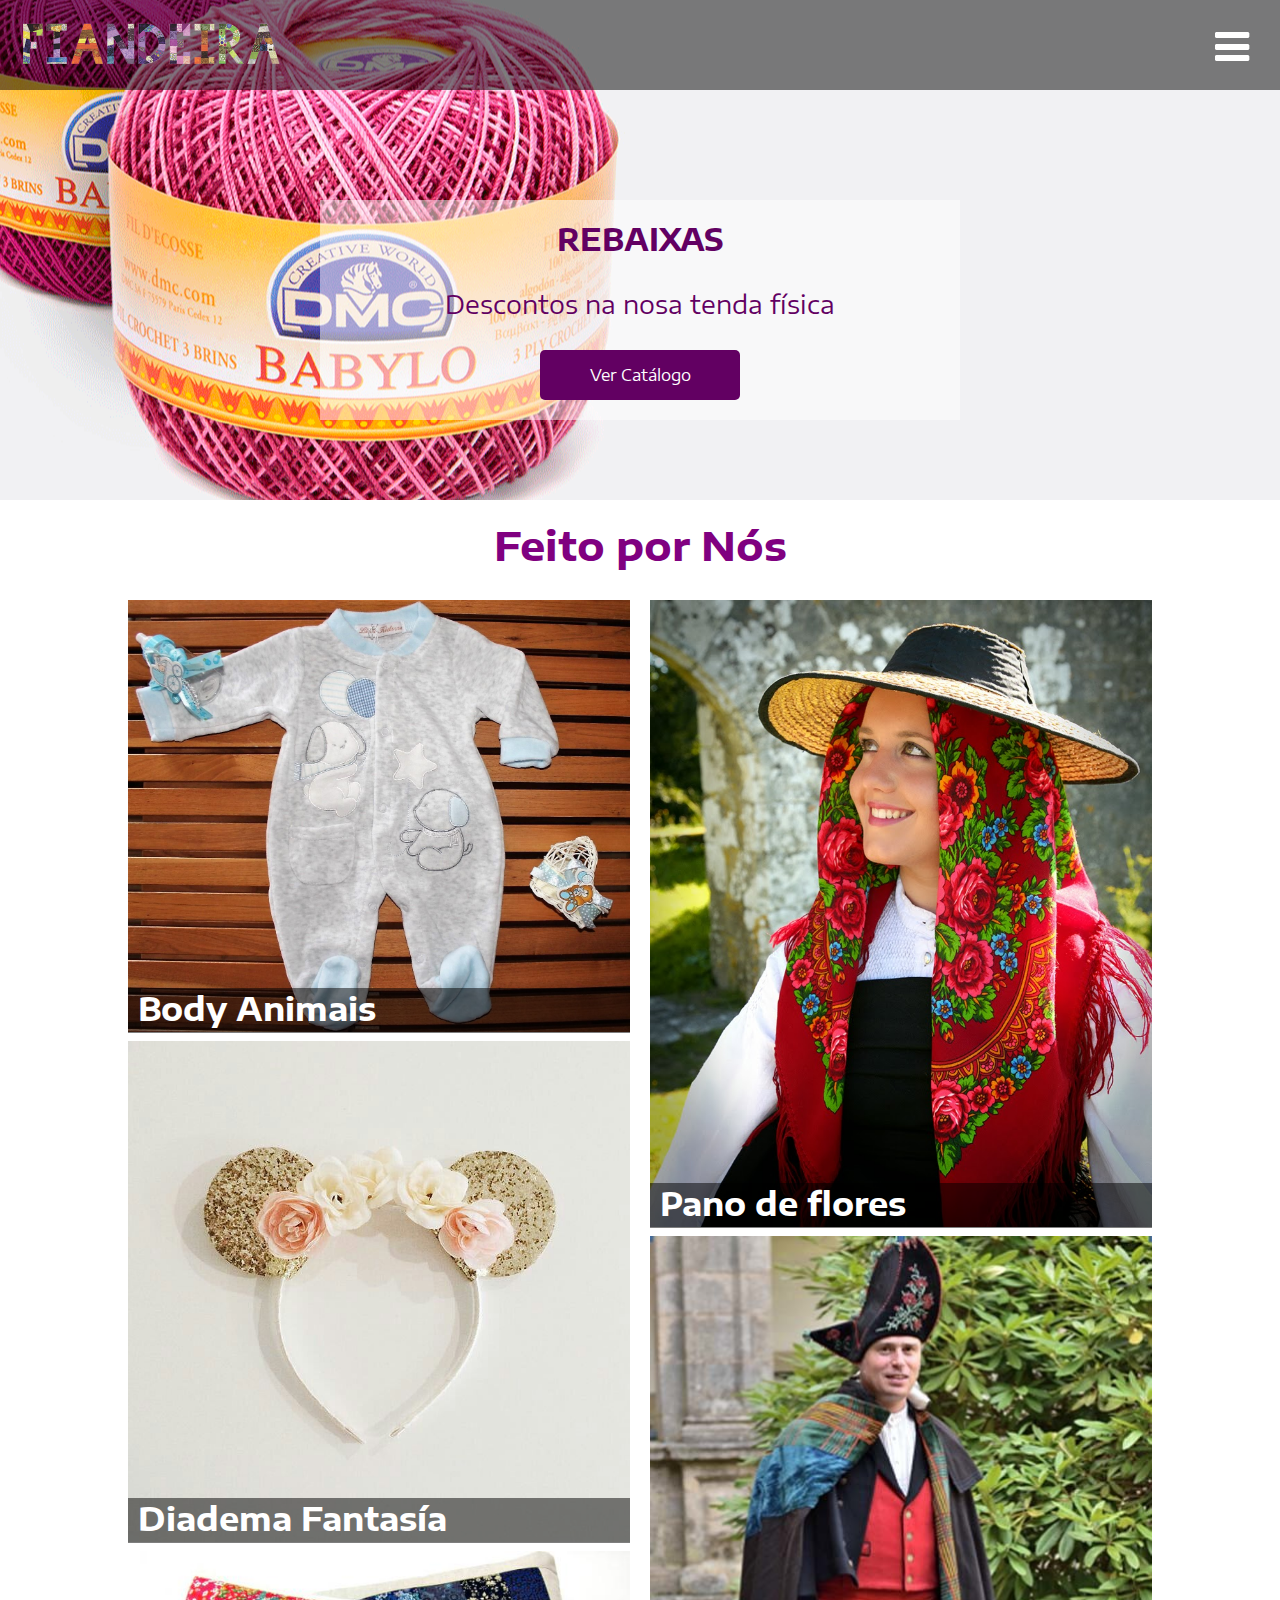
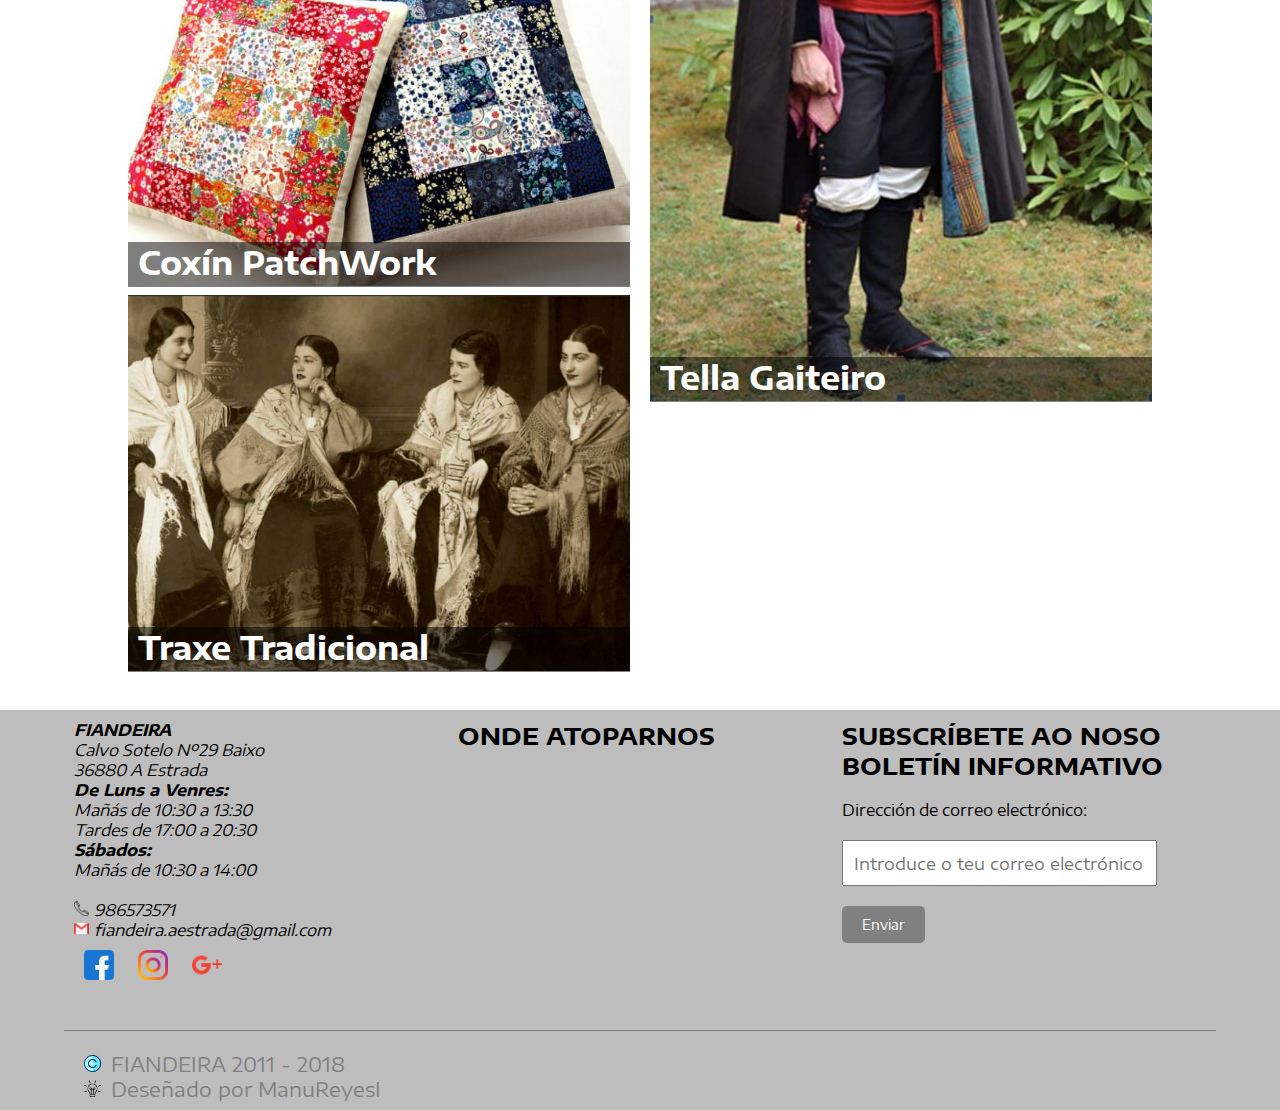
==== commit 54263602: "Web Rematada" ====
--- a/index.html
+++ b/index.html
@@ -1,13 +1,11 @@
 <!DOCTYPE html>
 <html lang="es">
-<html>
 
 	<head>
 
 	 	<!-- Meta -->
 		<meta name="viewport" content="width=device-width, initial-scale=1, maximum-scale=1">
 		<meta http-equiv="Content-Type" content="text/html; charset=UTF-8"/>
-		<meta http-equiv="Content-Language" content="es"/>
 		<meta name="Distribution" content="global">
 		<meta name="Keywords" content="fiandeira, a estrada, fiandeira a estrada, tenda, merceria, venta, merceria a estrada">
 		<meta name="Author" content="mri, manureyesi">
@@ -26,8 +24,8 @@
 		<link rel="stylesheet" type="text/css" href="css/footer_style.css">
 
 		<!-- JS -->
-		<script type="text/javascript" src="js/jquery-3.3.1.min.js"></script>
-		<script type="text/javascript" src="js/menu.js"></script>
+		<script src="js/jquery-3.3.1.min.js"></script>
+		<script src="js/menu.js"></script>
 
 
 	</head>
@@ -60,7 +58,7 @@
 
 				</div>
 
-				<h1 class="feito">Feito por Nos</h1>
+				<h1 class="feito">Feito por Nós</h1>
 
 				<div id="muestra">
 
@@ -175,7 +173,7 @@
 
 				<address id="informacion">
 
-					<h2>FIANDEIRA</h2>
+					<p class="negrita">FIANDEIRA</p>
 					<p>Calvo Sotelo Nº29 Baixo</p>
 					<p>36880 A Estrada</p>
 					<p class="negrita">De Luns a Venres:</p>
@@ -184,7 +182,7 @@
 					<p class="negrita">Sábados:</p>
 					<p>Mañás de 10:30 a 14:00</p>
 					<br>
-					<span><p class="tel"><img src="img/ico/001-phone-call.png" alt="Telefono" title="Icono Telefono"><a href="tel:986573571" title="Número de Telefono">986573571</a></p></span>
+					<span><img src="img/ico/001-phone-call.png" alt="Telefono" title="Icono Telefono"><a href="tel:986573571" title="Número de Telefono">986573571</a></span><br/>
 					<span><img src="img/ico/gmail.png" alt="Gmail" title="Icono Gmail"><a class="email" href="mailto:fiandeira.aestrada@gmail.com" title="Correo Fiandeira">fiandeira.aestrada@gmail.com</a></span><br>
 					<span><a class="facebook" href="https://www.facebook.com/fiandeira.aestrada" title="Fiandeira en Facebook" target="_blank"><img src="img/ico/facebook.png" alt="Facebook"></a></span>
 					<span><a class="instagram" href="#" title="Fiandeira en Instagram" target="_blank"><img src="img/ico/instagram.png" alt="Instagram"></a></span>
@@ -198,7 +196,7 @@
 
 					<nav>
 
-						<iframe title="Mapa FIANDEIRA" src="https://www.google.com/maps/embed?pb=!1m18!1m12!1m3!1d2932.651096567478!2d-8.490637384288991!3d42.689932522197545!2m3!1f0!2f0!3f0!3m2!1i1024!2i768!4f13.1!3m3!1m2!1s0xd2f081ea222084d%3A0xf1bd3b9552ac5d0f!2sFIANDEIRA!5e0!3m2!1sgl!2ses!4v1517560617683" width="100%" height="200px" frameborder="0" style="border:0" allowfullscreen></iframe>
+						<iframe title="Mapa FIANDEIRA" src="https://www.google.com/maps/embed?pb=!1m18!1m12!1m3!1d2932.651096567478!2d-8.490637384288991!3d42.689932522197545!2m3!1f0!2f0!3f0!3m2!1i1024!2i768!4f13.1!3m3!1m2!1s0xd2f081ea222084d%3A0xf1bd3b9552ac5d0f!2sFIANDEIRA!5e0!3m2!1sgl!2ses!4v1517560617683" style="border:0" allowfullscreen></iframe>
 
 					</nav>
 
--- a/css/footer_style.css
+++ b/css/footer_style.css
@@ -130,3 +130,9 @@
 	}
 
 }
+
+/* Mapa */
+iframe{
+	width: 100%;
+	height: 200px;
+}
